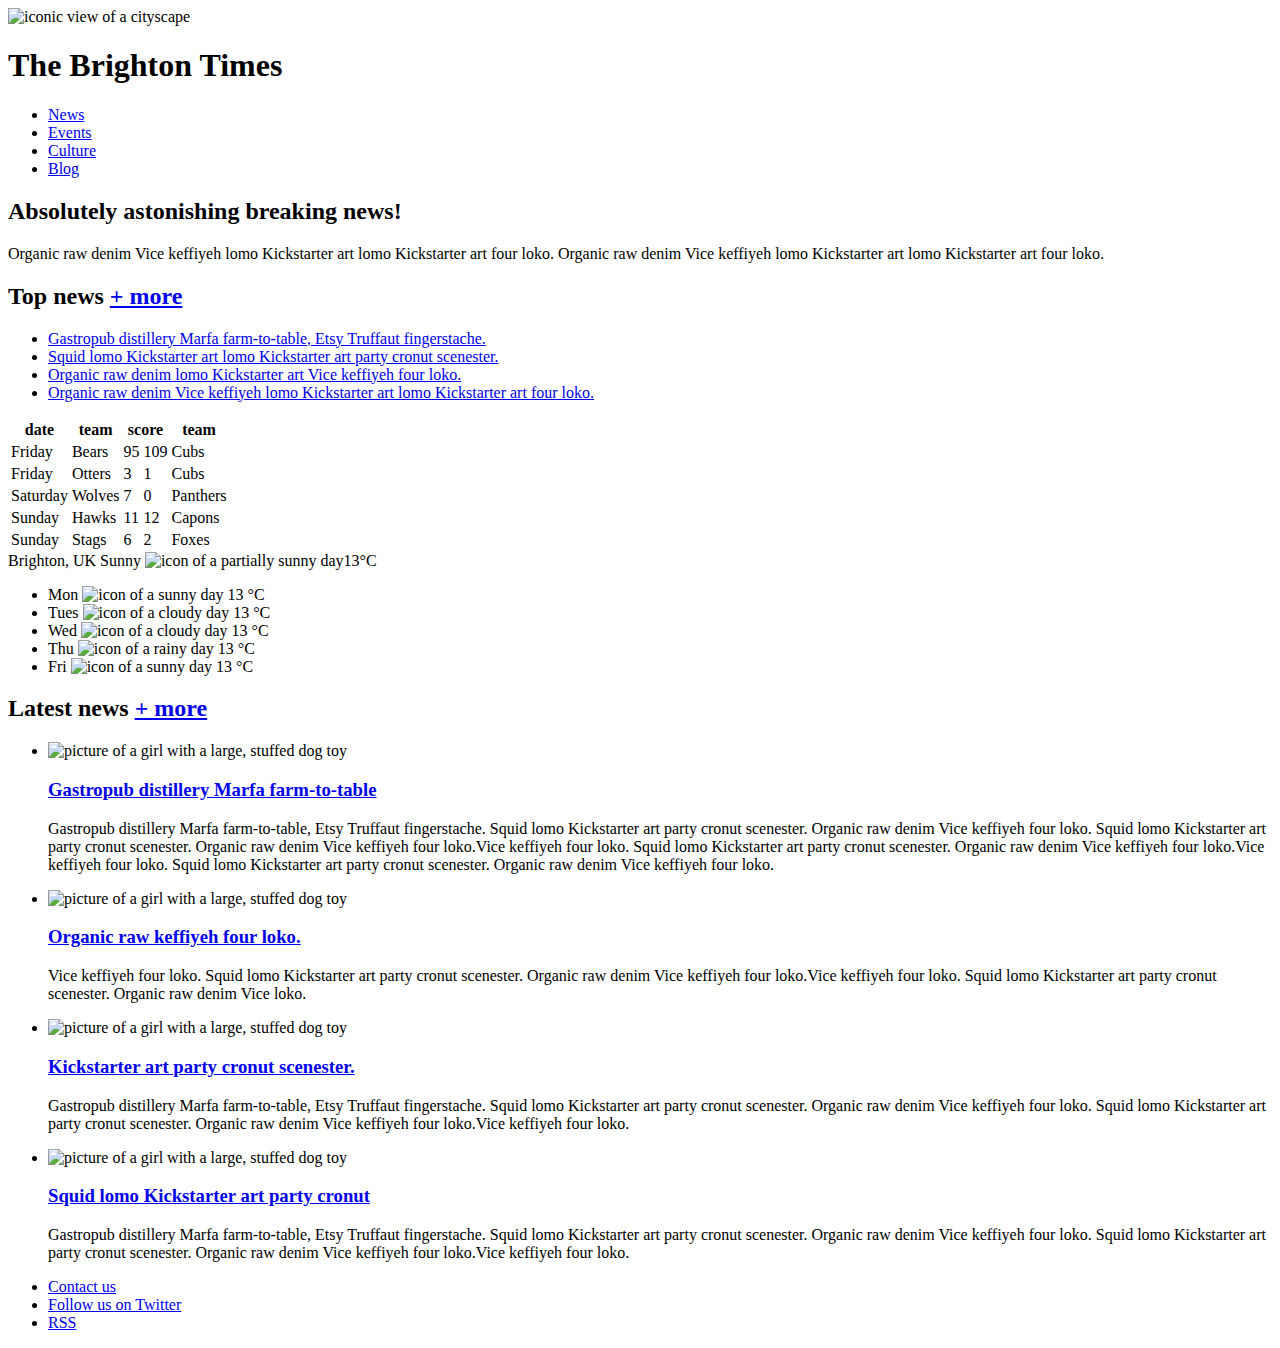
==== index.html @ 5143699b "add index.html initial file" ====
<!doctype html>
<html lang="en">
  <head>
    <meta charset="utf-8">
    <meta http-equiv="X-UA-Compatible" content="IE=edge">
    <meta name="viewport" content="width=device-width, initial-scale=1.0">
    <title>Brighton Times</title>
    <link href="https://fonts.googleapis.com/css?family=Roboto:300,400,500" rel="stylesheet" type="text/css">
    <!-- maybe dont need this
    <link rel="stylesheet" href="css/bootstrap.min.css">-->
    <link rel="stylesheet" type="text/css" href="main.css">
  </head>
  <body>
    <header class="header">
      <div class="header__inner">
        <img class="header__logo" src="images/city.png" alt="iconic view of a cityscape"> <br>
        <h1 class="header__title">
          The Brighton Times
        </h1>
      </div>
    </header>
      </div>
      <nav id="drawer" class="nav">
        <ul class="nav__list">
          <li class="nav__item"><a href="#">News</a></li>
          <li class="nav__item"><a href="#">Events</a></li>
          <li class="nav__item"><a href="#">Culture</a></li>
          <li class="nav__item"><a href="#">Blog</a></li>
        </ul>
      </nav>
      <main>
        <section class="content">
          <section class="hero">
            <article class="description">
              <h2>Absolutely astonishing breaking news!</h2>
              <p>Organic raw denim Vice keffiyeh lomo Kickstarter art lomo Kickstarter art four loko. Organic raw denim Vice keffiyeh lomo Kickstarter art lomo Kickstarter art four loko.</p>
            </article>
          </section>

          <section class="news top-news">
            <h2 class="news__title">Top news <a href="#" class="news__more">+ more</a></h2>
            <ul>
              <li class="top-news__item">
                <a href="#">Gastropub distillery Marfa farm-to-table, Etsy Truffaut fingerstache.</a>
              </li>
              <li class="top-news__item">
                <a href="#">Squid lomo Kickstarter art lomo Kickstarter art party cronut scenester.</a>
              </li>
              <li class="top-news__item">
                <a href="#">Organic raw denim lomo Kickstarter art Vice keffiyeh four loko.</a>
              </li>
              <li class="top-news__item">
                <a href="#">Organic raw denim Vice keffiyeh lomo Kickstarter art lomo Kickstarter art four loko.</a>
              </li>
            </ul>
          </section>

          <section class="scores">
            <table class="scores__table">
              <thead>
                <tr>
                  <th>date</th>
                  <th>team</th>
                  <th colspan="2">score</th>
                  <th>team</th>
                </tr>
              </thead>
              <tbody>
                <tr>
                  <td>Friday</td>
                  <td>Bears</td>
                  <td>95</td>
                  <td class="winner">109</td>
                  <td class="winner">Cubs</td>
                </tr>
                <tr>
                  <td>Friday</td>
                  <td class="winner">Otters</td>
                  <td class="winner">3</td>
                  <td>1</td>
                  <td>Cubs</td>
                </tr>
                <tr>
                  <td>Saturday</td>
                  <td class="winner">Wolves</td>
                  <td class="winner">7</td>
                  <td>0</td>
                  <td>Panthers</td>
                </tr>
                <tr>
                  <td>Sunday</td>
                  <td>Hawks</td>
                  <td>11</td>
                  <td class="winner">12</td>
                  <td class="winner">Capons</td>
                </tr>
                <tr>
                  <td>Sunday</td>
                  <td class="winner">Stags</td>
                  <td class="winner">6</td>
                  <td>2</td>
                  <td>Foxes</td>
                </tr>

              </tbody>
            </table>
          </section>

          <section class="weather">
            <span class="weather__location">Brighton, UK</span>
            <span class="weather__desc">Sunny</span>
            <span class="weather__today">
            <img class="weather__today__image" src="images/weather.png" alt="icon of a partially sunny day"><span class="weather__today__temp">13</span><span class="weather__today__deg">&deg;C</span>
            </span>
            <ul class="weather__next">
              <li class="weather__next__item">
                <span>Mon</span>
                <img class="weather__next__image" src="images/sunny.png" alt="icon of a sunny day">
                <span>13 &deg;C</span>
              </li><li class="weather__next__item">
                <span>Tues</span>
                <img class="weather__next__image" src="images/cloudy.png" alt="icon of a cloudy day">
                <span>13 &deg;C</span>
              </li><li class="weather__next__item">
                <span>Wed</span>
                <img class="weather__next__image" src="images/cloudy.png" alt="icon of a cloudy day">
                <span>13 &deg;C</span>
              </li><li class="weather__next__item">
                <span>Thu</span>
                <img class="weather__next__image" src="images/rain.png" alt="icon of a rainy day">
                <span>13 &deg;C</span>
              </li><li class="weather__next__item">
                <span>Fri</span>
                <img class="weather__next__image" src="images/sunny.png" alt="icon of a sunny day">
                <span>13 &deg;C</span>
              </li>
            </ul>
          </section>

          <section class="news recent-news">
            <h2 class="news__title">Latest news <a href="#" class="news__more">+ more</a></h2>
            <ul>
              <li class="snippet">
                <img class="snippet__thumbnail" src="images/dog.jpg" alt="picture of a girl with a large, stuffed dog toy">
                <h3 class="snippet__title"><a href="#">Gastropub distillery Marfa farm-to-table</a></h3>
                <p>Gastropub distillery Marfa farm-to-table, Etsy Truffaut fingerstache.
                Squid lomo Kickstarter art party cronut scenester. Organic raw denim Vice keffiyeh four loko. Squid lomo Kickstarter art party cronut scenester. Organic raw denim Vice keffiyeh four loko.Vice keffiyeh four loko. Squid lomo Kickstarter art party cronut scenester. Organic raw denim Vice keffiyeh four loko.Vice keffiyeh four loko. Squid lomo Kickstarter art party cronut scenester. Organic raw denim Vice keffiyeh four loko.
                </p>
              </li>
              <li class="snippet">
                <img class="snippet__thumbnail" src="images/dog.jpg" alt="picture of a girl with a large, stuffed dog toy">
                <h3 class="snippet__title"><a href="#">Organic raw keffiyeh four loko.</a></h3>
                <p>Vice keffiyeh four loko. Squid lomo Kickstarter art party cronut scenester. Organic raw denim Vice keffiyeh four loko.Vice keffiyeh four loko. Squid lomo Kickstarter art party cronut scenester. Organic raw denim Vice loko.
                </p>
              </li>
              <li class="snippet">
                <img class="snippet__thumbnail" src="images/dog.jpg" alt="picture of a girl with a large, stuffed dog toy">
                <h3 class="snippet__title"><a href="#">Kickstarter art party cronut scenester.</a></h3>
                <p>Gastropub distillery Marfa farm-to-table, Etsy Truffaut fingerstache.
                Squid lomo Kickstarter art party cronut scenester. Organic raw denim Vice keffiyeh four loko. Squid lomo Kickstarter art party cronut scenester. Organic raw denim Vice keffiyeh four loko.Vice keffiyeh four loko.
                </p>
              </li>
              <li class="snippet">
                <img class="snippet__thumbnail" src="images/dog.jpg" alt="picture of a girl with a large, stuffed dog toy">
                <h3 class="snippet__title"><a href="#">Squid lomo Kickstarter art party cronut </a></h3>
                <p>Gastropub distillery Marfa farm-to-table, Etsy Truffaut fingerstache.
                Squid lomo Kickstarter art party cronut scenester. Organic raw denim Vice keffiyeh four loko. Squid lomo Kickstarter art party cronut scenester. Organic raw denim Vice keffiyeh four loko.Vice keffiyeh four loko.
                </p>
              </li>
            </ul>
          </section>
        </section>
        <footer>
          <ul>
            <li><a href="#">Contact us</a></li>
            <li><a href="#">Follow us on Twitter</a></li>
            <li><a href="#">RSS</a></li>
          </ul>
        </footer>
      </main>
    </div>
  </body>
</html>
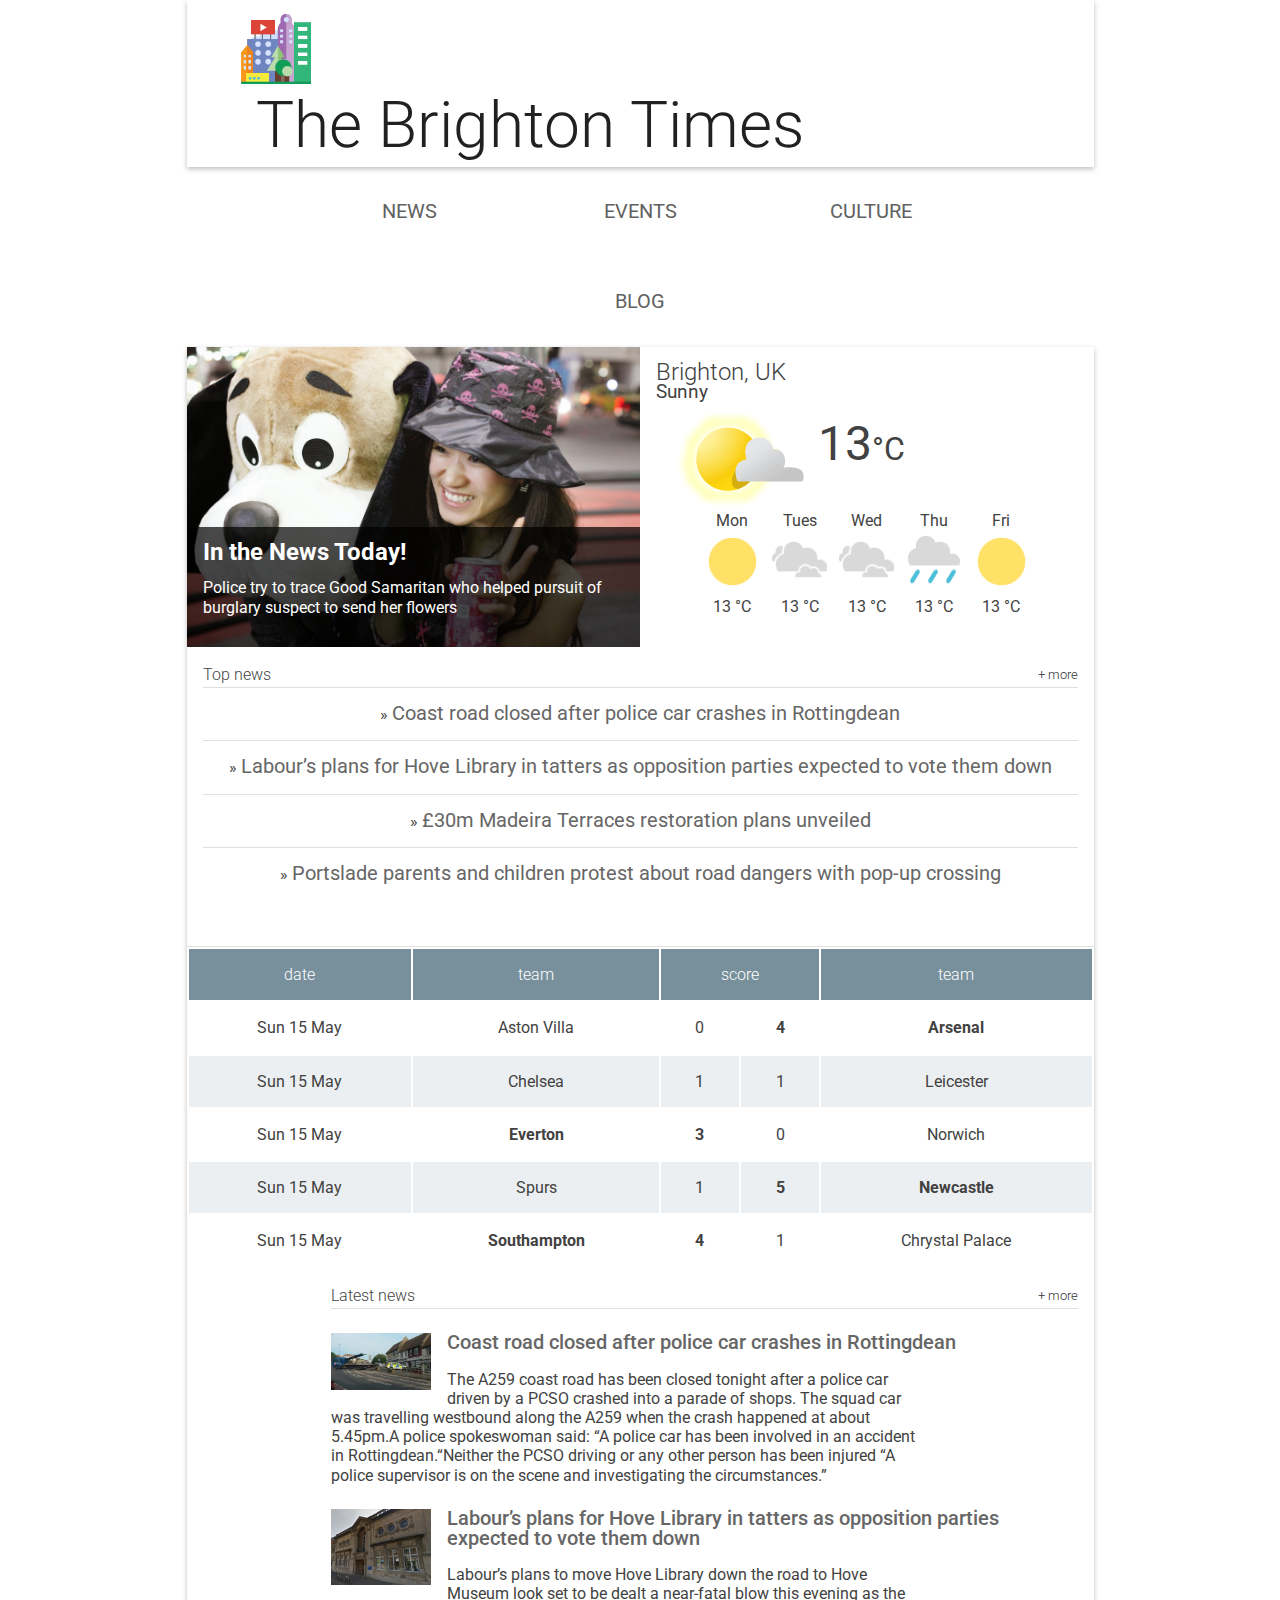
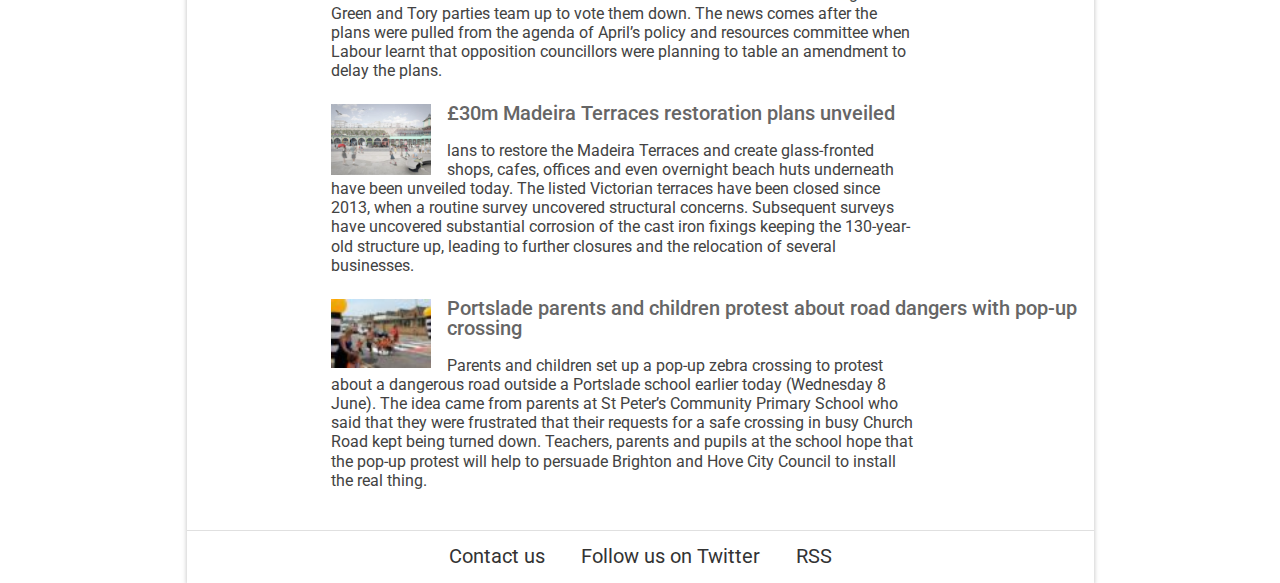
==== commit 9d3ecec3: "Add reneamed index" ====
--- a/index.html
+++ b/index.html
@@ -6,20 +6,18 @@
     <meta name="viewport" content="width=device-width, initial-scale=1.0">
     <title>Brighton Times</title>
     <link href="https://fonts.googleapis.com/css?family=Roboto:300,400,500" rel="stylesheet" type="text/css">
-    <!-- maybe dont need this
-    <link rel="stylesheet" href="css/bootstrap.min.css">-->
     <link rel="stylesheet" type="text/css" href="main.css">
   </head>
   <body>
-    <header class="header">
-      <div class="header__inner">
-        <img class="header__logo" src="images/city.png" alt="iconic view of a cityscape"> <br>
-        <h1 class="header__title">
-          The Brighton Times
-        </h1>
-      </div>
-    </header>
-      </div>
+    <div class="container">
+ <!-- sets ups container for responsive styles -->
+      <header class="header">
+        <div class="header__inner">
+          <img class="header__logo" src="images/city.png" alt="iconic view of a cityscape"> <br>
+          <h1 class="header__title">
+            The Brighton Times
+          </h1>
+      </header>
       <nav id="drawer" class="nav">
         <ul class="nav__list">
           <li class="nav__item"><a href="#">News</a></li>
@@ -28,33 +26,32 @@
           <li class="nav__item"><a href="#">Blog</a></li>
         </ul>
       </nav>
+    </div>
       <main>
         <section class="content">
           <section class="hero">
             <article class="description">
-              <h2>Absolutely astonishing breaking news!</h2>
-              <p>Organic raw denim Vice keffiyeh lomo Kickstarter art lomo Kickstarter art four loko. Organic raw denim Vice keffiyeh lomo Kickstarter art lomo Kickstarter art four loko.</p>
+              <h2>In the News Today!</h2>
+              <p>Police try to trace Good Samaritan who helped pursuit of burglary suspect to send her flowers</p>
             </article>
           </section>
-
           <section class="news top-news">
             <h2 class="news__title">Top news <a href="#" class="news__more">+ more</a></h2>
             <ul>
               <li class="top-news__item">
-                <a href="#">Gastropub distillery Marfa farm-to-table, Etsy Truffaut fingerstache.</a>
+                <a href="#">Coast road closed after police car crashes in Rottingdean</a>
               </li>
               <li class="top-news__item">
-                <a href="#">Squid lomo Kickstarter art lomo Kickstarter art party cronut scenester.</a>
+                <a href="#">Labour’s plans for Hove Library in tatters as opposition parties expected to vote them down</a>
               </li>
               <li class="top-news__item">
-                <a href="#">Organic raw denim lomo Kickstarter art Vice keffiyeh four loko.</a>
+                <a href="#">£30m Madeira Terraces restoration plans unveiled</a>
               </li>
               <li class="top-news__item">
-                <a href="#">Organic raw denim Vice keffiyeh lomo Kickstarter art lomo Kickstarter art four loko.</a>
+                <a href="#">Portslade parents and children protest about road dangers with pop-up crossing</a>
               </li>
             </ul>
           </section>
-
           <section class="scores">
             <table class="scores__table">
               <thead>
@@ -67,45 +64,43 @@
               </thead>
               <tbody>
                 <tr>
-                  <td>Friday</td>
-                  <td>Bears</td>
-                  <td>95</td>
-                  <td class="winner">109</td>
-                  <td class="winner">Cubs</td>
+                  <td>Sun 15 May</td>
+                  <td>Aston Villa</td>
+                  <td>0</td>
+                  <td class="winner">4</td>
+                  <td class="winner">Arsenal</td>
                 </tr>
                 <tr>
-                  <td>Friday</td>
-                  <td class="winner">Otters</td>
-                  <td class="winner">3</td>
+                  <td>Sun 15 May</td>
+                  <td>Chelsea</td>
                   <td>1</td>
-                  <td>Cubs</td>
+                  <td>1</td>
+                  <td>Leicester</td>
                 </tr>
                 <tr>
-                  <td>Saturday</td>
-                  <td class="winner">Wolves</td>
-                  <td class="winner">7</td>
+                  <td>Sun 15 May</td>
+                  <td class="winner">Everton</td>
+                  <td class="winner">3</td>
                   <td>0</td>
-                  <td>Panthers</td>
+                  <td>Norwich</td>
                 </tr>
                 <tr>
-                  <td>Sunday</td>
-                  <td>Hawks</td>
-                  <td>11</td>
-                  <td class="winner">12</td>
-                  <td class="winner">Capons</td>
+                  <td>Sun 15 May</td>
+                  <td>Spurs</td>
+                  <td>1</td>
+                  <td class="winner">5</td>
+                  <td class="winner">Newcastle</td>
                 </tr>
                 <tr>
-                  <td>Sunday</td>
-                  <td class="winner">Stags</td>
-                  <td class="winner">6</td>
-                  <td>2</td>
-                  <td>Foxes</td>
+                  <td>Sun 15 May</td>
+                  <td class="winner">Southampton</td>
+                  <td class="winner">4</td>
+                  <td>1</td>
+                  <td>Chrystal Palace</td>
                 </tr>
-
               </tbody>
             </table>
           </section>
-
           <section class="weather">
             <span class="weather__location">Brighton, UK</span>
             <span class="weather__desc">Sunny</span>
@@ -117,54 +112,55 @@
                 <span>Mon</span>
                 <img class="weather__next__image" src="images/sunny.png" alt="icon of a sunny day">
                 <span>13 &deg;C</span>
-              </li><li class="weather__next__item">
+              </li>
+              <li class="weather__next__item">
                 <span>Tues</span>
                 <img class="weather__next__image" src="images/cloudy.png" alt="icon of a cloudy day">
                 <span>13 &deg;C</span>
-              </li><li class="weather__next__item">
+              </li>
+              <li class="weather__next__item">
                 <span>Wed</span>
                 <img class="weather__next__image" src="images/cloudy.png" alt="icon of a cloudy day">
                 <span>13 &deg;C</span>
-              </li><li class="weather__next__item">
+              </li>
+              <li class="weather__next__item">
                 <span>Thu</span>
                 <img class="weather__next__image" src="images/rain.png" alt="icon of a rainy day">
                 <span>13 &deg;C</span>
-              </li><li class="weather__next__item">
+              </li>
+              <li class="weather__next__item">
                 <span>Fri</span>
                 <img class="weather__next__image" src="images/sunny.png" alt="icon of a sunny day">
                 <span>13 &deg;C</span>
               </li>
             </ul>
           </section>
-
           <section class="news recent-news">
             <h2 class="news__title">Latest news <a href="#" class="news__more">+ more</a></h2>
             <ul>
               <li class="snippet">
-                <img class="snippet__thumbnail" src="images/dog.jpg" alt="picture of a girl with a large, stuffed dog toy">
-                <h3 class="snippet__title"><a href="#">Gastropub distillery Marfa farm-to-table</a></h3>
-                <p>Gastropub distillery Marfa farm-to-table, Etsy Truffaut fingerstache.
-                Squid lomo Kickstarter art party cronut scenester. Organic raw denim Vice keffiyeh four loko. Squid lomo Kickstarter art party cronut scenester. Organic raw denim Vice keffiyeh four loko.Vice keffiyeh four loko. Squid lomo Kickstarter art party cronut scenester. Organic raw denim Vice keffiyeh four loko.Vice keffiyeh four loko. Squid lomo Kickstarter art party cronut scenester. Organic raw denim Vice keffiyeh four loko.
+                <img class="snippet__thumbnail" src="images/Rottingdean-accident-300x169.jpg" alt="picture of crashed police car">
+                <h3 class="snippet__title"><a href="#">Coast road closed after police car crashes in Rottingdean</a></h3>
+                <p>The A259 coast road has been closed tonight after a police car driven by a PCSO crashed into a parade of shops. The squad car was travelling westbound along the A259 when the crash happened at about 5.45pm.A police spokeswoman said: “A police car has been involved in an accident in Rottingdean.“Neither the PCSO driving or any other person has been injured “A police supervisor is on the scene and investigating the circumstances.”
                 </p>
               </li>
               <li class="snippet">
-                <img class="snippet__thumbnail" src="images/dog.jpg" alt="picture of a girl with a large, stuffed dog toy">
-                <h3 class="snippet__title"><a href="#">Organic raw keffiyeh four loko.</a></h3>
-                <p>Vice keffiyeh four loko. Squid lomo Kickstarter art party cronut scenester. Organic raw denim Vice keffiyeh four loko.Vice keffiyeh four loko. Squid lomo Kickstarter art party cronut scenester. Organic raw denim Vice loko.
+                <img class="snippet__thumbnail" src="images/Hove-Library.-Image-from-Google-Streetview-300x227.jpg" alt="picture of a ghove library">
+                <h3 class="snippet__title"><a href="#">Labour’s plans for Hove Library in tatters as opposition parties expected to vote them down</a></h3>
+                <p>Labour’s plans to move Hove Library down the road to Hove Museum look set to be dealt a near-fatal blow this evening as the Green and Tory parties team up to vote them down. The news comes after the plans were pulled from the agenda of April’s policy and resources committee when Labour learnt that opposition councillors were planning to table an amendment to delay the plans.
                 </p>
               </li>
               <li class="snippet">
-                <img class="snippet__thumbnail" src="images/dog.jpg" alt="picture of a girl with a large, stuffed dog toy">
-                <h3 class="snippet__title"><a href="#">Kickstarter art party cronut scenester.</a></h3>
-                <p>Gastropub distillery Marfa farm-to-table, Etsy Truffaut fingerstache.
-                Squid lomo Kickstarter art party cronut scenester. Organic raw denim Vice keffiyeh four loko. Squid lomo Kickstarter art party cronut scenester. Organic raw denim Vice keffiyeh four loko.Vice keffiyeh four loko.
+                <img class="snippet__thumbnail" src="images/restoration.jpg" alt="picture of a girl with a large, stuffed dog toy">
+                <h3 class="snippet__title"><a href="#">£30m Madeira Terraces restoration plans unveiled</a></h3>
+                <p>lans to restore the Madeira Terraces and create glass-fronted shops, cafes, offices and even overnight beach huts underneath have been unveiled today. The listed Victorian terraces have been closed since 2013, when a routine survey uncovered structural concerns. Subsequent surveys have uncovered substantial corrosion of the cast iron fixings keeping the 130-year-old structure up, leading to further closures and the relocation of several businesses.
                 </p>
               </li>
               <li class="snippet">
-                <img class="snippet__thumbnail" src="images/dog.jpg" alt="picture of a girl with a large, stuffed dog toy">
-                <h3 class="snippet__title"><a href="#">Squid lomo Kickstarter art party cronut </a></h3>
-                <p>Gastropub distillery Marfa farm-to-table, Etsy Truffaut fingerstache.
-                Squid lomo Kickstarter art party cronut scenester. Organic raw denim Vice keffiyeh four loko. Squid lomo Kickstarter art party cronut scenester. Organic raw denim Vice keffiyeh four loko.Vice keffiyeh four loko.
+                <img class="snippet__thumbnail" src="images/St-Peters-School-parents-zebra-crossing-protest-20160608-1-75x52.jpg" alt="schoolkids using the pop up crossing">
+                <h3 class="snippet__title"><a href="#">Portslade parents and children protest about road dangers with pop-up crossing </a></h3>
+                <p>Parents and children set up a pop-up zebra crossing to protest about a dangerous road outside a Portslade school earlier today (Wednesday 8 June).
+                The idea came from parents at St Peter’s Community Primary School who said that they were frustrated that their requests for a safe crossing in busy Church Road kept being turned down. Teachers, parents and pupils at the school hope that the pop-up protest will help to persuade Brighton and Hove City Council to install the real thing.
                 </p>
               </li>
             </ul>
@@ -178,6 +174,7 @@
           </ul>
         </footer>
       </main>
+      </div>
     </div>
   </body>
 </html>
--- a/main.css
+++ b/main.css
@@ -0,0 +1,496 @@
+
+
+
+body, html {
+  margin: 0;
+  padding: 0;
+  width: 100%;
+  height: 100%;
+}
+
+body {
+  font-family: Roboto;
+  font-size: 14px;
+  color: #424242;
+}
+
+p {
+  max-width: 65ch;
+  text-align: left;
+}
+
+h1, h2, h3, h4, h5 {
+  margin: 0;
+}
+
+header, nav, footer, section, article, div {
+  box-sizing: border-box;
+  width: 100%
+
+}
+
+/*header, nav, footer, section, article, div {
+border: 1px solid red !important;
+}*/
+
+
+ul {
+  list-style: none;
+  text-align: center;
+  padding: 0;
+  margin: 0;
+}
+
+/*
+ *
+ * Common
+ *
+ */
+
+.news__more {
+  float: right;
+  font-size: .8em;
+  color: #333;
+  text-decoration: none;
+}
+
+
+/*
+ *
+ * Header
+ *
+ */
+
+.header {
+  box-shadow: 0 2px 5px rgba(0, 0, 0, 0.26);
+  min-height: 56px;
+  transition: min-height 0.3s;
+}
+
+.header__inner {
+  align-content: center;
+  width: 800px;
+  max-width: 100%;
+  margin-left: auto;
+  margin-right: auto;
+}
+
+.header__logo {
+  align: center;
+  height: 72px;
+  margin-right: 1em;
+  vertical-align: top;
+  margin-top: 12px;
+}
+
+.header__title {
+  font-weight: 300;
+  font-size: 4em;
+  margin: 0.5em 0.25em;
+  display: inline-block;
+  color: #212121;
+}
+
+
+/*
+ *
+ * Top Level Navigation
+ *
+ */
+
+.nav {
+  width: 800px;
+  margin-left: auto;
+  margin-right: auto;
+  max-width: 100%;
+}
+
+.nav__list {
+  width: 100%;
+  padding: 0;
+  margin: 0;
+}
+
+.nav__item {
+  box-sizing: border-box;
+  display: inline-block;
+  width: 24%;
+  text-align: center;
+  line-height: 40px;
+  padding: 24px;
+  text-transform: uppercase;
+}
+
+.nav a {
+  text-decoration: none;
+  color: #616161;
+}
+
+.nav a:hover {
+  text-decoration: underline;
+  color: #212121;
+}
+
+
+/*
+ *
+ * Main
+ *
+ */
+
+main {
+  box-shadow: 0 2px 5px rgba(0, 0, 0, 0.26);
+  max-width: 100%;
+  margin-left: auto;
+  margin-right: auto;
+}
+
+/*
+ *
+ * Content
+ *
+ */
+
+
+/*
+ *
+ * Hero
+ *
+ */
+
+.hero {
+  width: 100%;
+  position: relative;
+  background-image: url("./images/dog.jpg");
+  max-width: 100%;
+  background-size: cover;
+  height: 300px;
+}
+
+.hero article {
+  box-sizing: border-box;
+  background-color: #000;
+  background-color: rgba(0, 0, 0, 0.7);
+  position: absolute;
+  bottom: 0;
+  height: 40%;
+  max-width: 100%;
+  color: #fff;
+  padding: 1em;
+}
+
+
+/*
+ *
+ * Top News
+ *
+ */
+
+.top-news {
+  width: 100%;
+  height: 300px;
+  border-bottom: 1px solid #E0E0E0;
+  padding: 1em;
+}
+
+.news__title {
+  font-weight: 300;
+  border-bottom: 1px solid #E0E0E0;
+  line-height: 24px;
+  font-size: 16px;
+}
+
+.top-news__item {
+  border-bottom: 1px solid #E0E0E0;
+  padding: 1em 0;
+  line-height: 19.2px;
+}
+
+.top-news__item:before {
+  content: "» ";
+}
+
+.top-news__item:last-child {
+  border-bottom: none;
+}
+
+.top-news__item a {
+  text-decoration: none;
+  color: #666;
+}
+
+.top-news__item a:hover,
+.top-news__item a:active {
+  text-decoration: underline;
+}
+
+
+/*
+ *
+ * Sport Scores
+ *
+ */
+
+.scores {
+  width: 100%;
+}
+
+.scores__table {
+  width: 100%;
+}
+
+.scores__table th,
+.scores__table td {
+  padding: 1em;
+}
+
+.scores__table th {
+  color: #fff;
+  font-weight: 300;
+  background-color: #78909C;
+}
+
+.scores__table tr:nth-child(odd) td {
+  background-color: #fff;
+  text-align: center;
+}
+
+.scores__table tr:nth-child(even) td {
+  background-color: #eceff1;
+  text-align: center;
+}
+
+.scores__table td.winner {
+  font-weight: bold;
+}
+
+.scores__table td:nth-child(3) {
+  text-align: center;
+}
+
+.scores__table td:nth-child(2),
+.scores__table td:nth-child(5) {
+  text-align: center;
+}
+
+/*
+ *
+ * Weather
+ *
+ */
+
+.weather {
+  width: 100%;
+  padding: 1em;
+}
+
+.weather__location {
+  display: block;
+  font-weight: 300;
+  font-size: 1.5em;
+}
+
+.weather__desc {
+  display: block;
+  font-size: 1.2em;
+}
+
+.weather__today {
+  width: 60%;
+  vertical-align: middle;
+}
+
+.weather__today__image {
+  vertical-align: middle
+}
+
+.weather__today__temp {
+  font-size: 3em;
+}
+
+.weather__today__deg {
+  font-size: 2em;
+  display: inline;
+}
+
+.weather__next__item {
+  display: inline-block;
+  width: 15%;
+  text-align: center;
+}
+
+.weather__next__item span {
+  display: block;
+}
+
+.weather__next__image {
+  width: 100%;
+}
+
+
+/*
+ *
+ * Weather
+ *
+ */
+
+.recent-news {
+  clear: both;
+  padding: 1em;
+}
+
+.snippet {
+  clear: both;
+  margin: 24px 0;
+}
+
+.snippet__thumbnail {
+  width: 100px;
+  float: left;
+  margin-right: 1em;
+}
+
+.snippet__title {
+  font-weight: 500;
+  text-align: left;
+}
+
+.snippet__title a {
+  text-decoration: none;
+  color: #666;
+}
+
+.snippet__title a:hover,
+.snippet__title a:active {
+  text-decoration: underline;
+}
+
+
+/*
+ *
+ * Footer
+ *
+ */
+
+footer {
+  border-top: 1px solid #E0E0E0;
+  padding: 1em;
+  width: 100%;
+}
+footer li {
+  display: inline-block;
+  margin: 0 1em;
+}
+footer a {
+  text-decoration: none;
+  color: #333;
+}
+/* beginning of responsive styles*/
+.content {
+  width: 100%;
+  display: flex;
+  flex-wrap: wrap;
+}
+.container {
+  width: 100%;
+  display: flex;
+  flex-wrap: wrap;
+}
+    /*sets wrapping on the boxes (see flexbox containers)*/
+.box {
+  width: 100%;
+}
+    /*sets initial box size to 100% (starting small on phone)*/
+@media screen and (max-width: 320px) {
+  #drawer {
+    width: 100%
+  }
+  .nav__item {
+    padding: 10px;
+  }
+  .description {
+    padding: 200px;
+    height: 50%;
+    position: relative;
+}
+ .top-news {
+    width: 100%
+    }
+p {
+  margin-top: 6px;
+}
+  .weather {
+    width: 100%;
+  }
+}
+/* End of initial box size for small phones */
+
+/* minor breakpoint for resposive contained table*/
+@media screen and (max-width: 610px) {
+  .scores {
+    width: 610px;
+    overflow-x: auto;
+  }
+  .scores__table {
+    width: 610px;
+    overflow-x: auto;
+  }
+}
+/* end of minor breakpoint for resposive contained table*/
+
+/*     sets the nav list to be 1 quarter width per item and the weather list to be full span
+*/
+@media screen and (min-width: 719px) {
+  .header { order: -2 }
+  #drawer { order: -1 }
+  .hero { order: 1; }
+  .weather { order: 2; }
+  .top-news { order: 3; }
+  .scores { order: 4; }
+  .recent-news { order: 5; }
+  .header {
+    width: 100%;
+  }
+  #drawer {
+    width: 100%;
+  }
+  .nav__list {
+    width: 100%
+  }
+  .nav__item {
+    width: 25%
+  }
+  a {
+    font-size: 20px;
+  }
+  .hero {
+    width: 50%;
+  }
+  .weather {
+    width: 50%;
+  }
+  .top-news {
+    width: 100%
+  }
+  body {
+    font-size: 16px;
+    line-height: 1.2em;
+  }
+  .recent-news {
+    padding-left: 6em;
+  }
+}
+
+@media screen and (min-width: 800px) {
+  .recent-news {
+    padding-left: 9em;
+  }
+}
+
+@media screen and (min-width: 907px) {
+  body{
+    max-width: 907px;
+    margin-left: auto;
+    margin-right: auto;
+  }
+
